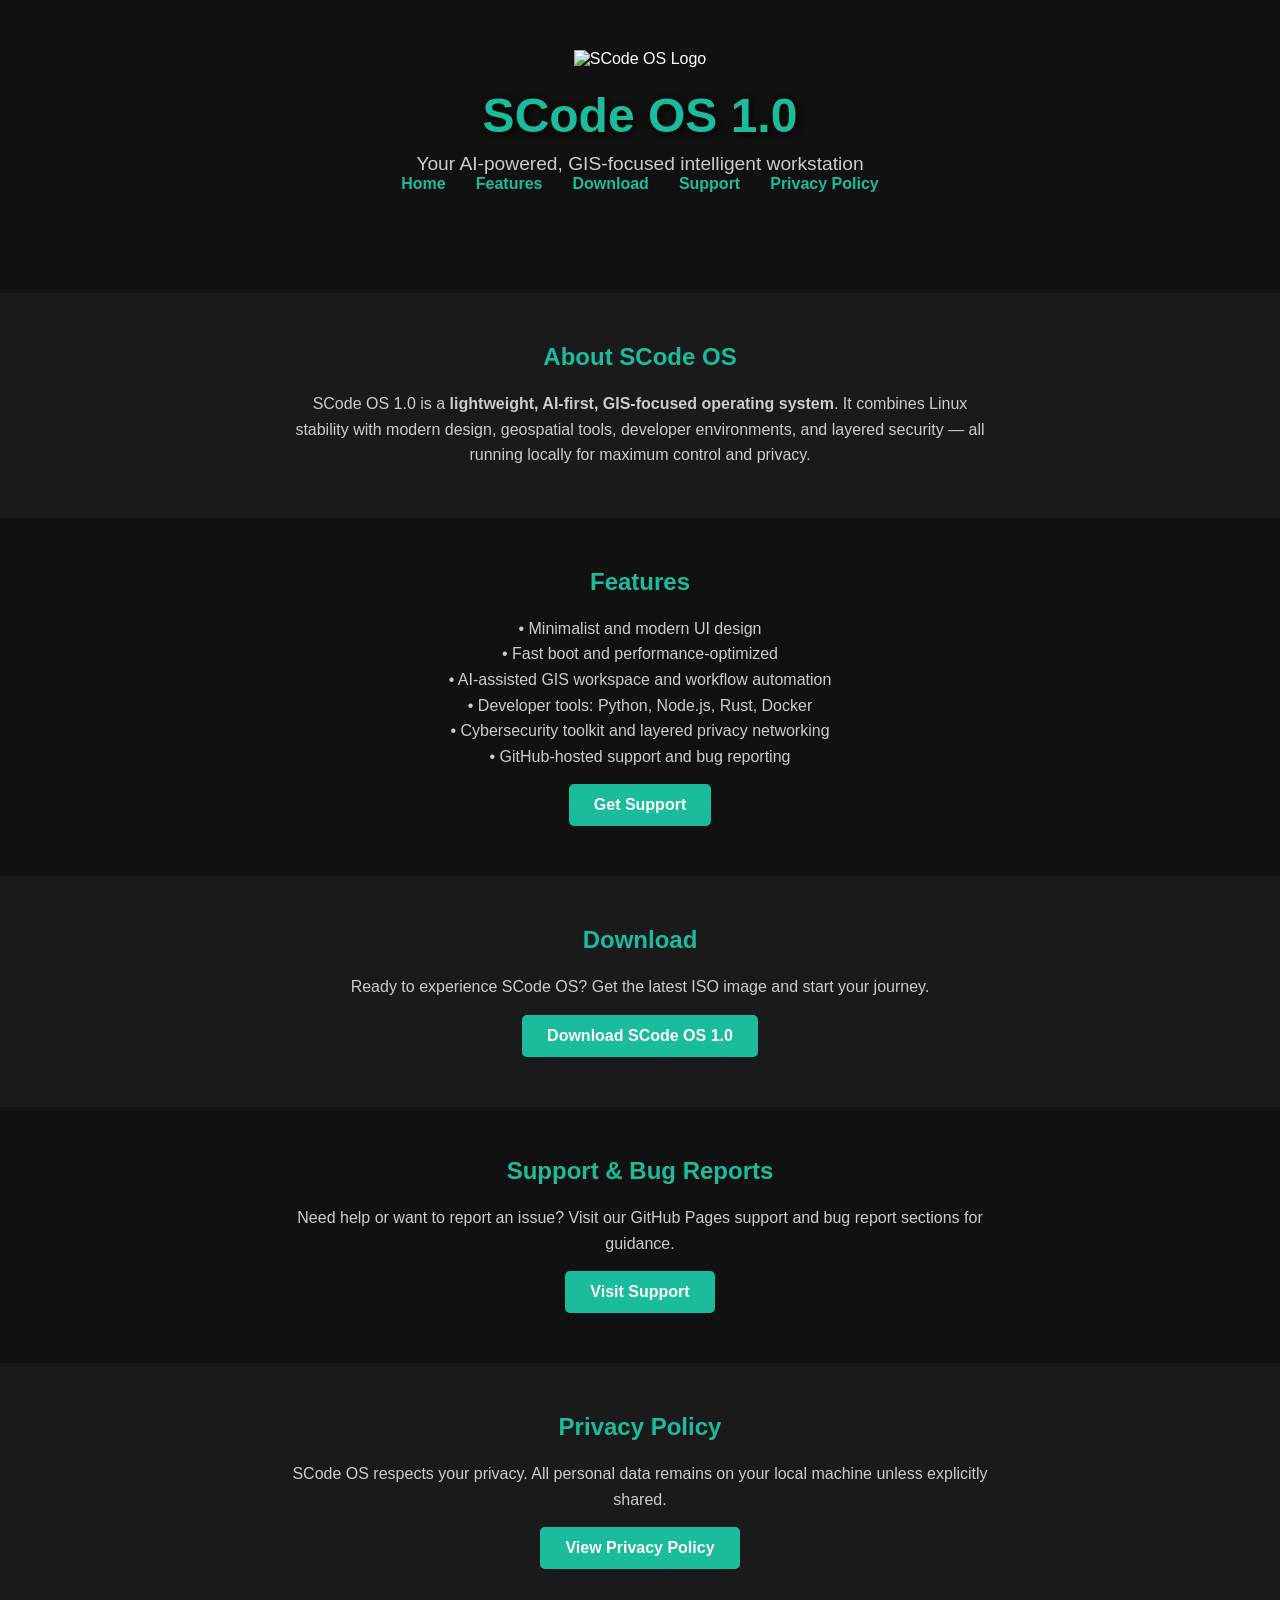
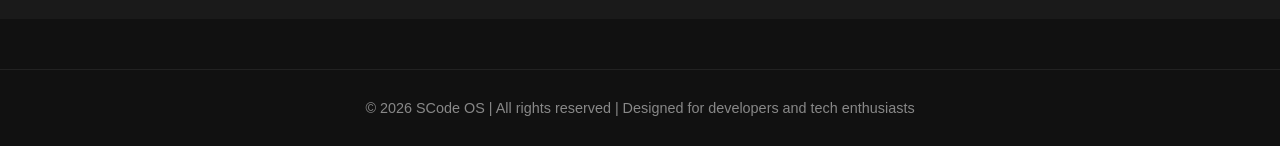
==== scode-website/index.html @ 2081f3f8 "Add files via upload" ====
<!DOCTYPE html>
<html lang="en">
<head>
    <meta charset="UTF-8">
    <meta name="viewport" content="width=device-width, initial-scale=1.0">
    <title>SCode OS 1.0</title>
    <link rel="icon" href="images/favicon.ico">
    <link rel="stylesheet" href="style.css">
</head>
<body>

    <header>
        <img src="images/scode-logo.png" alt="SCode OS Logo" class="logo">
        <h1>SCode OS 1.0</h1>
        <p>Your AI-powered, GIS-focused intelligent workstation</p>
        <nav>
            <a href="#about">Home</a>
            <a href="#features">Features</a>
            <a href="#download">Download</a>
            <a href="#support">Support</a>
            <a href="#privacy">Privacy Policy</a>
        </nav>
    </header>

    <section id="about">
        <h2>About SCode OS</h2>
        <p>
            SCode OS 1.0 is a <strong>lightweight, AI-first, GIS-focused operating system</strong>.  
            It combines Linux stability with modern design, geospatial tools, developer environments, and layered security — all running locally for maximum control and privacy.
        </p>
    </section>

    <section id="features">
        <h2>Features</h2>
        <p>
            • Minimalist and modern UI design <br>
            • Fast boot and performance-optimized <br>
            • AI-assisted GIS workspace and workflow automation <br>
            • Developer tools: Python, Node.js, Rust, Docker <br>
            • Cybersecurity toolkit and layered privacy networking <br>
            • GitHub-hosted support and bug reporting
        </p>
        <a class="btn" href="#support">Get Support</a>
    </section>

    <section id="download">
        <h2>Download</h2>
        <p>Ready to experience SCode OS? Get the latest ISO image and start your journey.</p>
        <a class="btn" href="#">Download SCode OS 1.0</a>
    </section>

    <section id="support">
        <h2>Support & Bug Reports</h2>
        <p>
            Need help or want to report an issue? Visit our GitHub Pages support and bug report sections for guidance.
        </p>
        <a class="btn" href="#">Visit Support</a>
    </section>

    <section id="privacy">
        <h2>Privacy Policy</h2>
        <p>
            SCode OS respects your privacy. All personal data remains on your local machine unless explicitly shared.
        </p>
        <a class="btn" href="#">View Privacy Policy</a>
    </section>

    <footer>
        &copy; 2026 SCode OS | All rights reserved | Designed for developers and tech enthusiasts
    </footer>

</body>
</html>
---- scode-website/style.css ----
/* Reset & Base */
* { margin: 0; padding: 0; box-sizing: border-box; }
body { font-family: 'Segoe UI', Tahoma, Geneva, Verdana, sans-serif; color: #fff; background-color: #111; }
a { color: #1abc9c; text-decoration: none; transition: color 0.2s; }
a:hover { color: #16a085; }

/* Logo */
header .logo { width: 120px; margin-bottom: 20px; }

/* Header */
header { text-align: center; padding: 50px 20px; }
header h1 { font-size: 3em; color: #1abc9c; text-shadow: 2px 2px 8px #000; }
header p { font-size: 1.2em; color: #ccc; margin-top: 10px; }

/* Navigation */
nav { display: flex; justify-content: center; gap: 30px; margin-bottom: 50px; }
nav a { font-weight: bold; }

/* Sections */
section { padding: 50px 20px; text-align: center; }
section:nth-child(even) { background-color: #1a1a1a; }
section h2 { color: #1abc9c; margin-bottom: 20px; }
section p { max-width: 700px; margin: auto; color: #ccc; line-height: 1.6; }

/* Buttons */
.btn { display: inline-block; padding: 12px 25px; background: #1abc9c; color: #fff; border-radius: 5px; font-weight: bold; margin-top: 15px; transition: background 0.3s; }
.btn:hover { background: #16a085; }

/* Footer */
footer { text-align: center; padding: 30px 20px; color: #888; font-size: 0.9em; border-top: 1px solid #222; margin-top: 50px; }
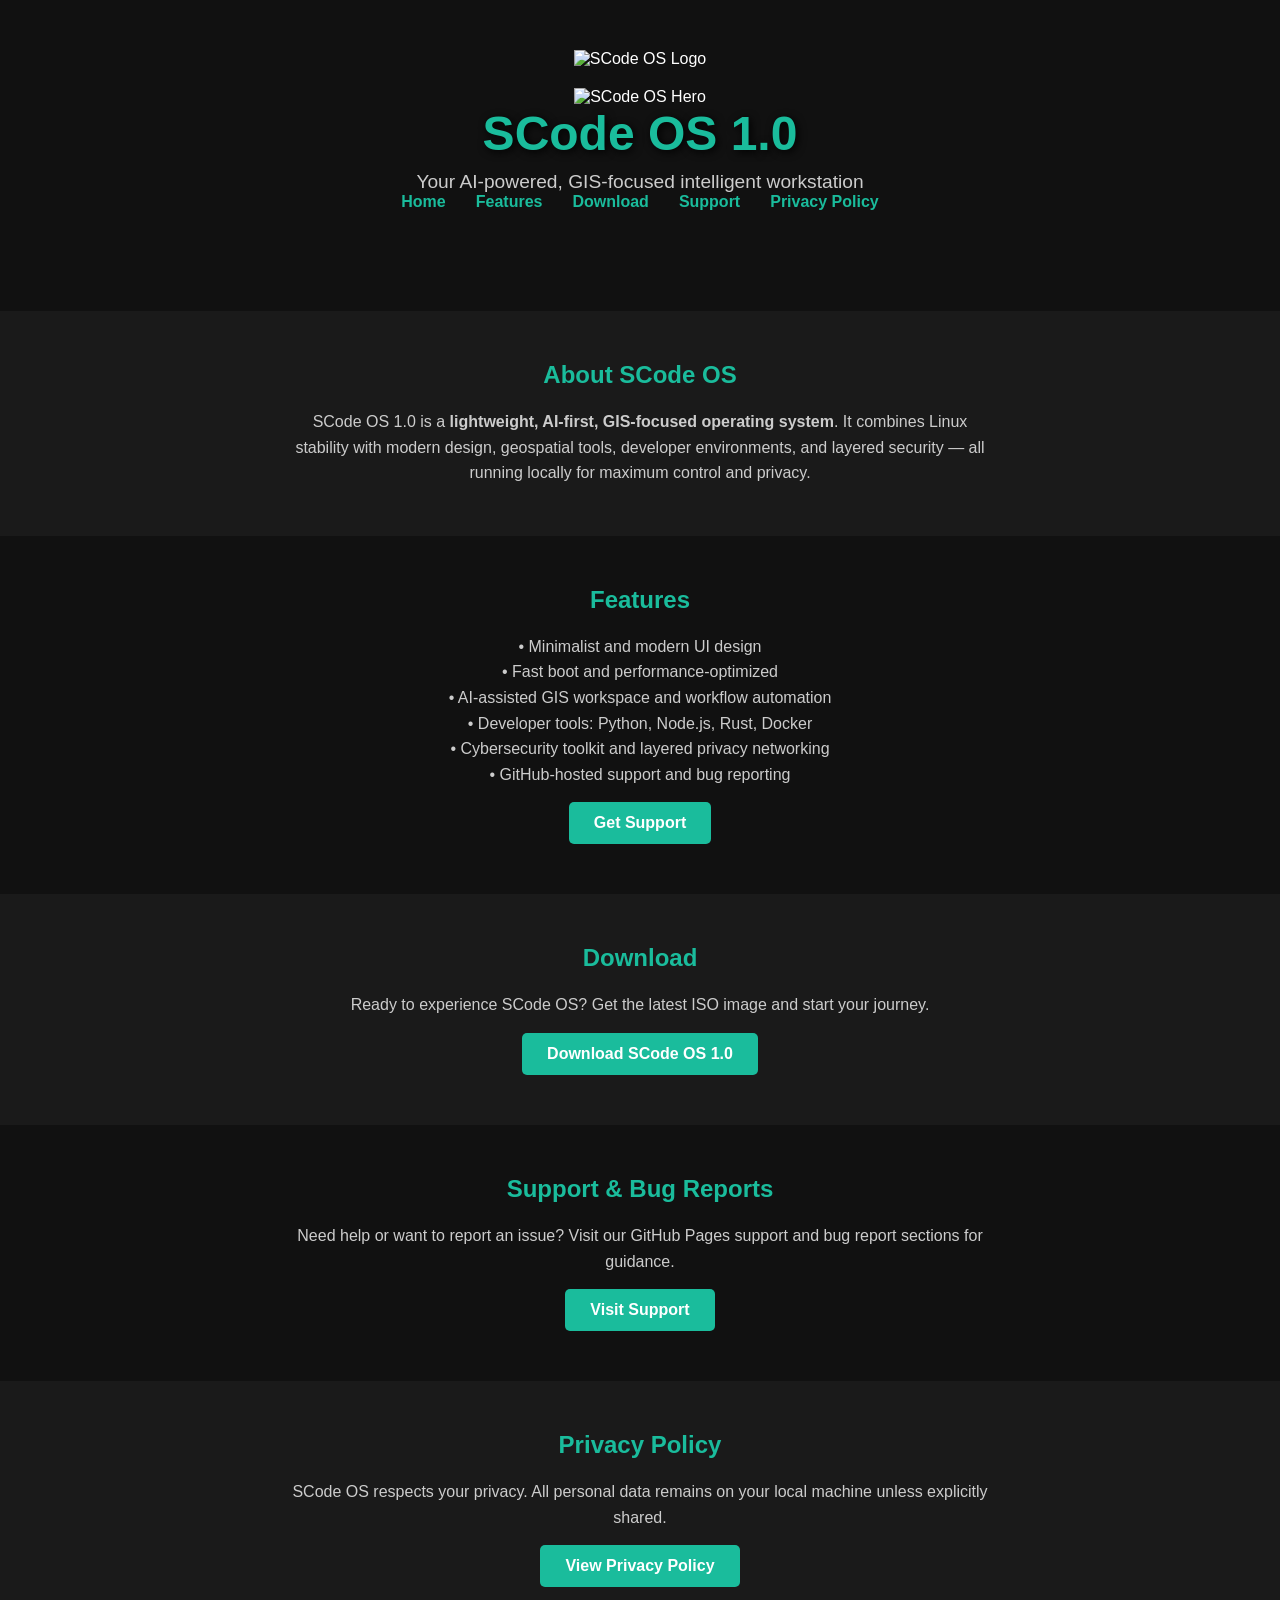
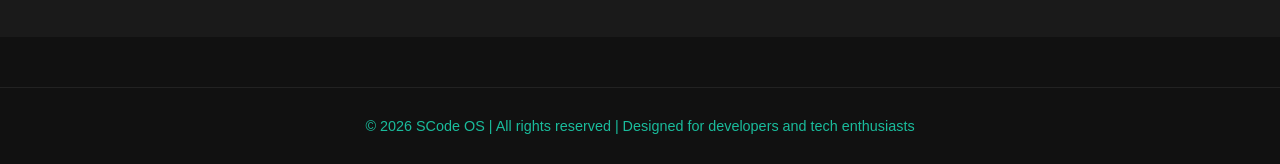
==== commit 26199494: "Update index.html" ====
--- a/scode-website/index.html
+++ b/scode-website/index.html
@@ -4,15 +4,27 @@
     <meta charset="UTF-8">
     <meta name="viewport" content="width=device-width, initial-scale=1.0">
     <title>SCode OS 1.0</title>
-    <link rel="icon" href="images/favicon.ico">
+
+    <!-- Favicon (same logo) -->
+    <link rel="icon" type="image/png" href="images/scode-logo.png">
+
     <link rel="stylesheet" href="style.css">
 </head>
 <body>
 
     <header>
+
+        <!-- Small Logo -->
         <img src="images/scode-logo.png" alt="SCode OS Logo" class="logo">
-        <h1>SCode OS 1.0</h1>
-        <p>Your AI-powered, GIS-focused intelligent workstation</p>
+
+        <!-- HERO SECTION -->
+        <div class="hero">
+            <img src="images/scode-logo.png" alt="SCode OS Hero" class="hero-logo">
+            <h1>SCode OS 1.0</h1>
+            <p>Your AI-powered, GIS-focused intelligent workstation</p>
+        </div>
+
+        <!-- NAVIGATION -->
         <nav>
             <a href="#about">Home</a>
             <a href="#features">Features</a>
@@ -20,8 +32,10 @@
             <a href="#support">Support</a>
             <a href="#privacy">Privacy Policy</a>
         </nav>
+
     </header>
 
+    <!-- ABOUT -->
     <section id="about">
         <h2>About SCode OS</h2>
         <p>
@@ -30,6 +44,7 @@
         </p>
     </section>
 
+    <!-- FEATURES -->
     <section id="features">
         <h2>Features</h2>
         <p>
@@ -43,12 +58,14 @@
         <a class="btn" href="#support">Get Support</a>
     </section>
 
+    <!-- DOWNLOAD -->
     <section id="download">
         <h2>Download</h2>
         <p>Ready to experience SCode OS? Get the latest ISO image and start your journey.</p>
         <a class="btn" href="#">Download SCode OS 1.0</a>
     </section>
 
+    <!-- SUPPORT -->
     <section id="support">
         <h2>Support & Bug Reports</h2>
         <p>
@@ -57,6 +74,7 @@
         <a class="btn" href="#">Visit Support</a>
     </section>
 
+    <!-- PRIVACY -->
     <section id="privacy">
         <h2>Privacy Policy</h2>
         <p>
@@ -65,8 +83,11 @@
         <a class="btn" href="#">View Privacy Policy</a>
     </section>
 
+    <!-- FOOTER (CLICKABLE) -->
     <footer>
-        &copy; 2026 SCode OS | All rights reserved | Designed for developers and tech enthusiasts
+        <a href="https://scodegit.github.io/scode.git.io/" target="_blank">
+            &copy; 2026 SCode OS | All rights reserved | Designed for developers and tech enthusiasts
+        </a>
     </footer>
 
 </body>
